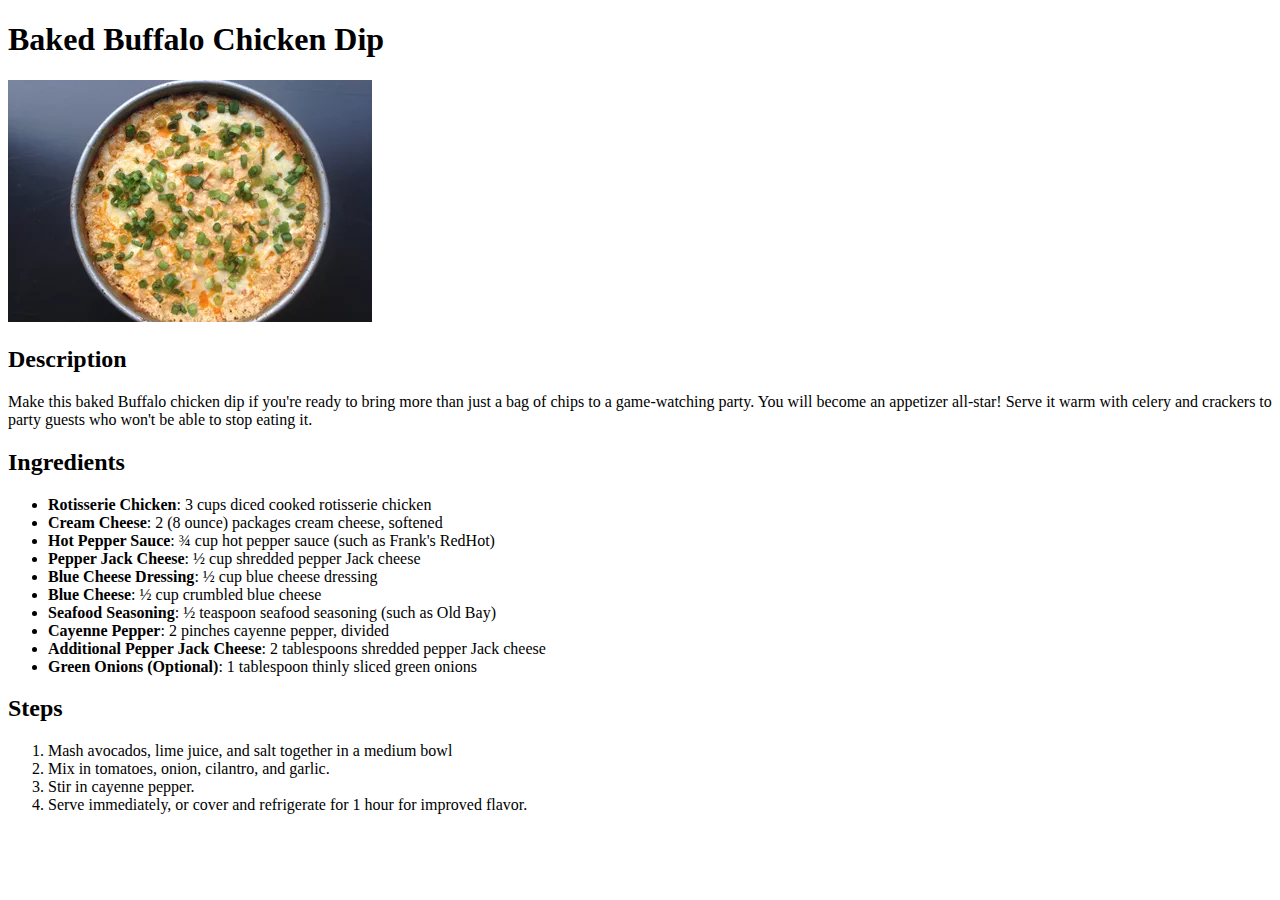
==== recipes/buffalo-chicken-dip.html @ 14c83968 "Create pages for 3 recipes and homepage" ====
<!DOCTYPE html>
<html lang="en">
<head>
    <meta charset="utf-8">
    <title>Baked Buffalo Chicken Dip Recipe</title>
</head>
<body>
    <h1>Baked Buffalo Chicken Dip</h1>
    <img src="../images/baked-buffalo-chicken-dip.webp" alt="Top view of Guacamole served in a white bowl" />
    <h2>Description</h2>
    <p>Make this baked Buffalo chicken dip if you're ready to bring more than just a bag of chips to a game-watching party. 
       You will become an appetizer all-star! 
       Serve it warm with celery and crackers to party guests who won't be able to stop eating it.</p>
    <h2>Ingredients</h2>
    <ul>
        <li><strong>Rotisserie Chicken</strong>: 3 cups diced cooked rotisserie chicken</li>
        <li><strong>Cream Cheese</strong>: 2 (8 ounce) packages cream cheese, softened</li>
        <li><strong>Hot Pepper Sauce</strong>: ¾ cup hot pepper sauce (such as Frank's RedHot)</li>
        <li><strong>Pepper Jack Cheese</strong>: ½ cup shredded pepper Jack cheese</li>
        <li><strong>Blue Cheese Dressing</strong>: ½ cup blue cheese dressing</li>
        <li><strong>Blue Cheese</strong>: ½ cup crumbled blue cheese</li>
        <li><strong>Seafood Seasoning</strong>: ½ teaspoon seafood seasoning (such as Old Bay)</li>
        <li><strong>Cayenne Pepper</strong>: 2 pinches cayenne pepper, divided</li>
        <li><strong>Additional Pepper Jack Cheese</strong>: 2 tablespoons shredded pepper Jack cheese</li>
        <li><strong>Green Onions (Optional)</strong>: 1 tablespoon thinly sliced green onions</li>
    </ul>
    <h2>Steps</h2>
    <ol>
        <li>Mash avocados, lime juice, and salt together in a medium bowl</li>
        <li>Mix in tomatoes, onion, cilantro, and garlic.</li>
        <li>Stir in cayenne pepper.</li>
        <li>Serve immediately, or cover and refrigerate for 1 hour for improved flavor.</li>
    </ol>
</body>
</html>
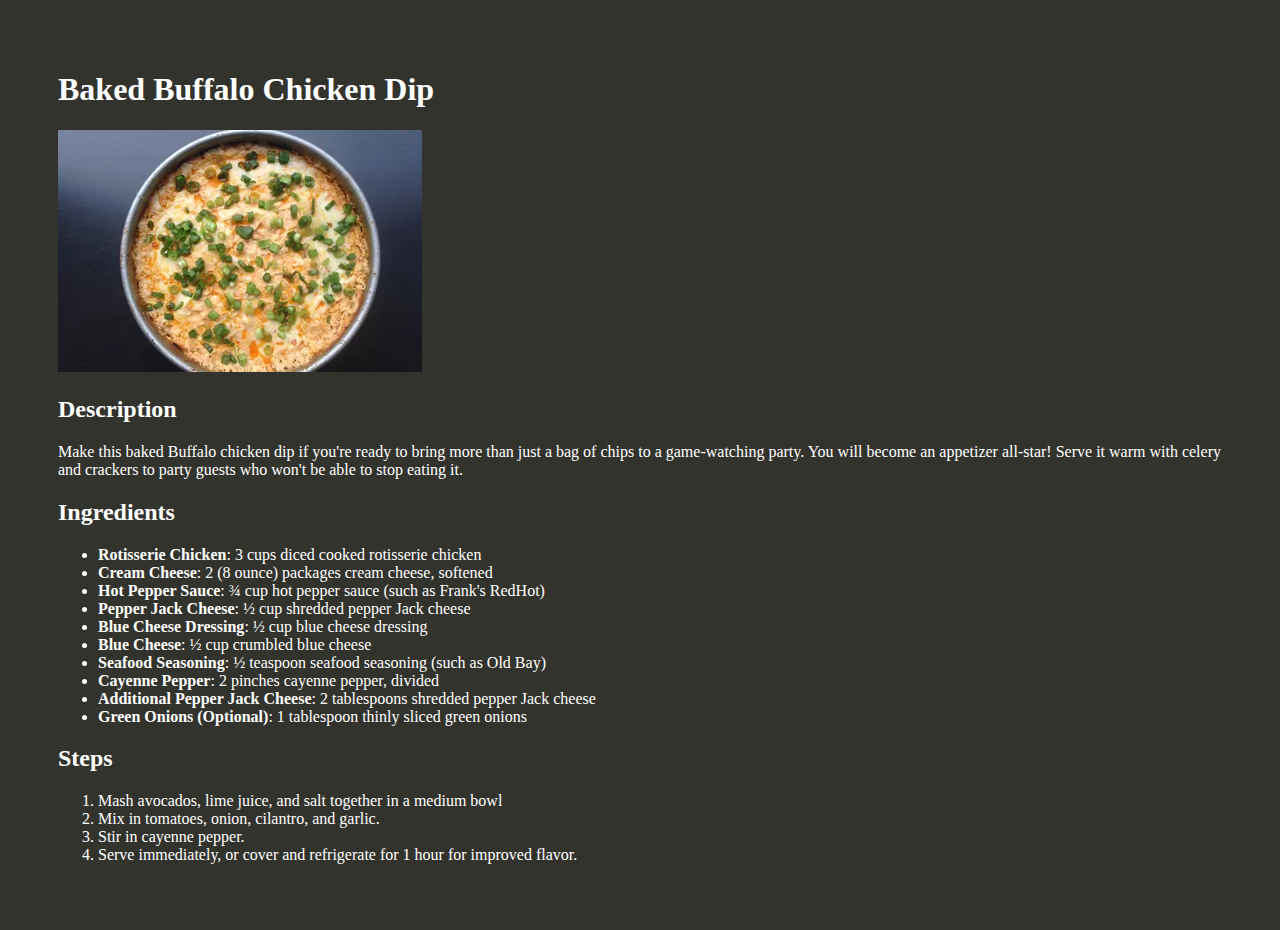
==== commit 23b014e9: "Add the general style settings of home to all pages" ====
--- a/recipes/buffalo-chicken-dip.html
+++ b/recipes/buffalo-chicken-dip.html
@@ -3,6 +3,15 @@
 <head>
     <meta charset="utf-8">
     <title>Baked Buffalo Chicken Dip Recipe</title>
+    <style>
+        * {
+            background-color: #33332d;
+            color: white;
+        }
+        html {
+            padding: 50px;
+        }
+    </style>
 </head>
 <body>
     <h1>Baked Buffalo Chicken Dip</h1>
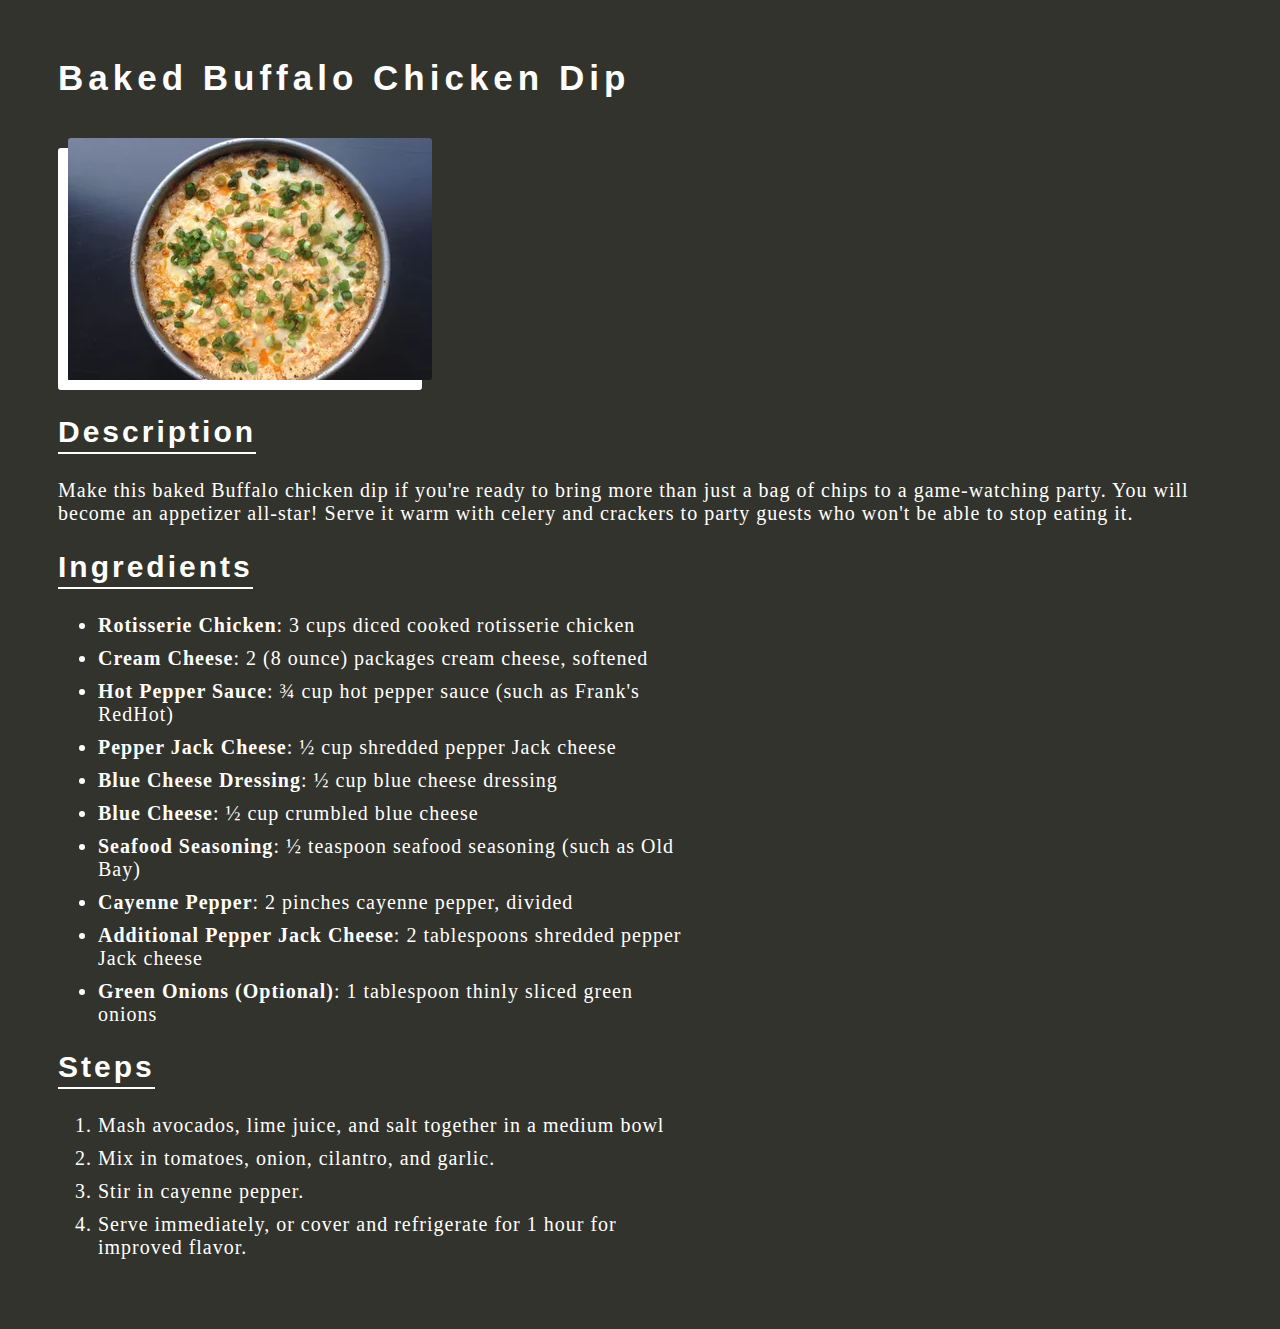
==== commit 21e7168c: "Add underlines to sub headings and spacing, fonts to lists" ====
--- a/recipes/buffalo-chicken-dip.html
+++ b/recipes/buffalo-chicken-dip.html
@@ -3,19 +3,13 @@
 <head>
     <meta charset="utf-8">
     <title>Baked Buffalo Chicken Dip Recipe</title>
-    <style>
-        * {
-            background-color: #33332d;
-            color: white;
-        }
-        html {
-            padding: 50px;
-        }
-    </style>
+    <link rel="stylesheet" href="../css/home.css">
 </head>
 <body>
     <h1>Baked Buffalo Chicken Dip</h1>
+    <div class="image-container">
     <img src="../images/baked-buffalo-chicken-dip.webp" alt="Top view of Guacamole served in a white bowl" />
+    </div>
     <h2>Description</h2>
     <p>Make this baked Buffalo chicken dip if you're ready to bring more than just a bag of chips to a game-watching party. 
        You will become an appetizer all-star! 
--- a/css/home.css
+++ b/css/home.css
@@ -0,0 +1,79 @@
+* {
+    background-color: #33332d;
+    color: white;
+}
+
+html {
+    padding: 50px;
+    font-size: 20px;
+    letter-spacing: 1px;
+}
+
+h1, h2 { 
+    font-family: 'Gill Sans', 'Gill Sans MT', Calibri, 'Trebuchet MS', sans-serif;
+}
+
+h1 {
+    font-size: 35px;
+    margin-bottom: 50px;
+    margin-top: 0;
+    letter-spacing: 5px;
+}
+
+h2 {
+    letter-spacing: 3px;
+    width: fit-content;
+    border-bottom: 2px solid white;
+    padding-bottom: 3px;
+}
+
+.image-container {
+    border: 10px solid white;
+    width: fit-content;
+    border-radius: 3px;
+}
+
+img {
+    margin: -20px -20px -5px 0;
+    border-radius: inherit;
+}
+
+ul, ol {
+    width: 600px;
+    margin-left: 0;
+}
+
+li {
+    margin: 10px 0;
+}
+
+.homeList {
+    ul > li, .link {
+        height: fit-content;
+        display: block;
+        width: fit-content;
+        border: 3px solid white;
+    }
+    
+    ul > li {
+        margin: 30px 0;
+    }
+    
+    .link {
+        font-size: 25px;
+        font-weight: 300;
+        padding: 15px;
+        letter-spacing: 3px;
+        margin-top: -20px;
+        margin-right: -30px;
+    }
+    
+    .link:hover {
+        background-color: white;
+        color: #33332d;
+    }
+    
+    ul li a {
+        text-decoration: none;
+    }
+}